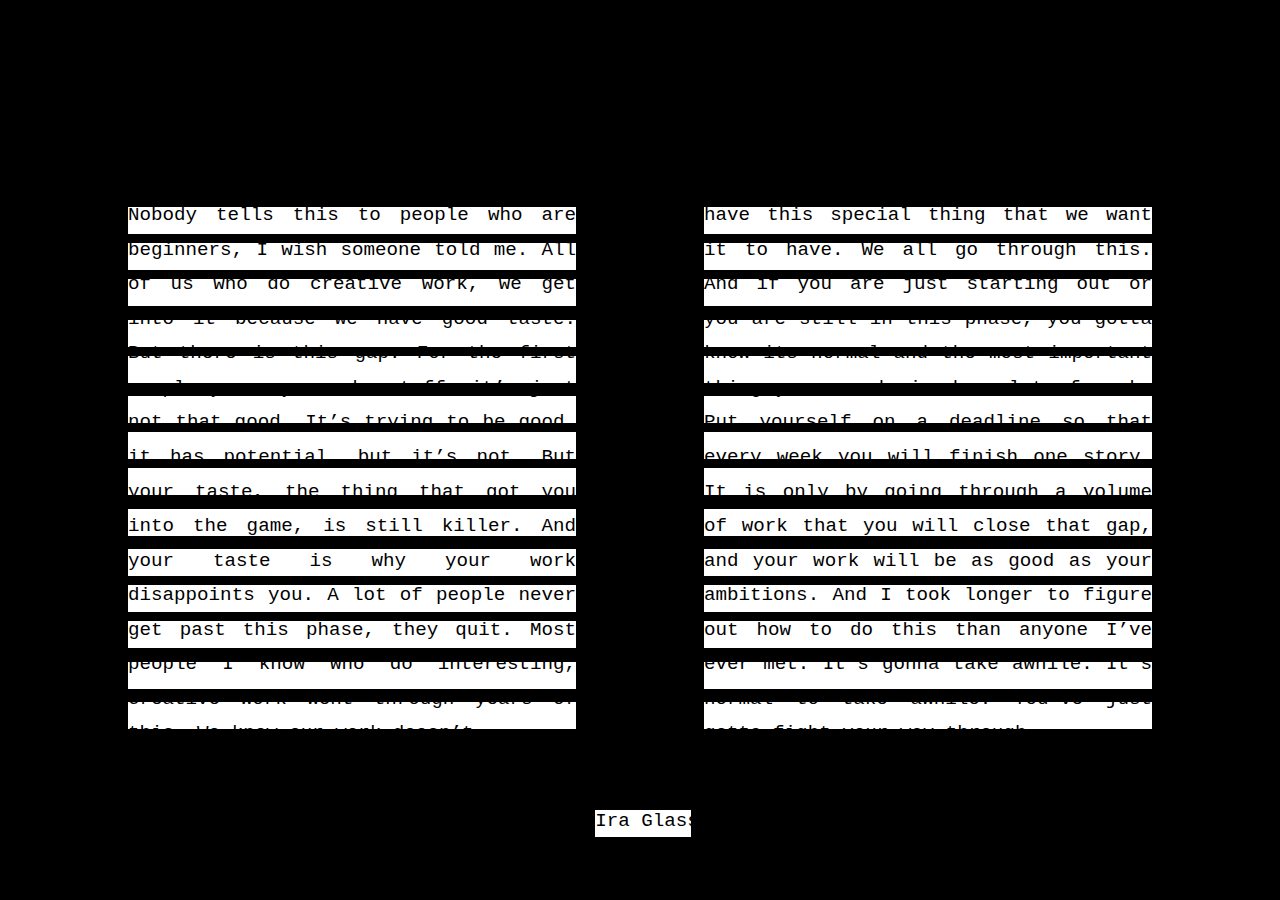
==== five.html @ 5f26cd15 "first" ====
<!DOCTYPE html>
	<html class="star">
		<head>
			<title>FIN</title>
			<link rel="stylesheet" type="text/css" href="style.css">
		</head>
		<body>
		<div class="black_text_1"> 
				Nobody tells this to people who are beginners, I wish someone told me. All of us who do creative work, we get into it because we have good taste. But there is this gap. For the first couple years you make stuff, it’s just not that good. It’s trying to be good, it has potential, but it’s not. But your taste, the thing that got you into the game, is still killer. And your taste is why your work disappoints you. A lot of people never get past this phase, they quit. Most people I know who do interesting, creative work went through years of this. We know our work doesn’t
			</div>

			<div class="black_text_1">
				have this special thing that we want it to have. We all go through this. And if you are just starting out or you are still in this phase, you gotta know its normal and the most important thing you can do is do a lot of work. Put yourself on a deadline so that every week you will finish one story. It is only by going through a volume of work that you will close that gap, and your work will be as good as your ambitions. And I took longer to figure out how to do this than anyone I’ve ever met. It’s gonna take awhile. It’s normal to take awhile. You’ve just gotta fight your way through.
			</div>

			<a href="index.html">
				<div class="ira">
					Ira Glass
				</div>
			</a>

			<div class="back_block_1"></div>
			<div class="back_block_2"></div>
			<div class="back_block_3"></div>
			<div class="back_block_4"></div>
			<div class="back_block_5"></div>
			<div class="back_block_6"></div>
			<div class="back_block_7"></div>
			<div class="back_block_8"></div>
			<div class="back_block_9"></div>
			<div class="back_block_10"></div>
			<div class="back_block_11"></div>
			<div class="back_block_12"></div>
			<div class="back_block_13"></div>
			<div class="back_block_14"></div>
			<div class="back_block_15"></div>
			<div class="back_block_16"></div>
			<div class="back_block_17"></div>
			<div class="back_block_18"></div>
			<div class="back_block_19"></div>
			<div class="back_block_20"></div>
			<div class="back_block_21"></div>
			<div class="back_block_22"></div>
			<div class="back_block_23"></div>
			<div class="back_block_24"></div>
			<div class="back_block_25"></div>
			<div class="back_block_26"></div>
			<div class="back_block_27"></div>
			<div class="back_block_28"></div>
			<div class="back_block_29"></div>
			







		</body>
	</html>
---- style.css ----
* {
	margin: 0;
	padding: 0;
}

body {
	background-color: black;
}

p {
	color: white;
}

.padding_index {
	padding-top: 7%;
}

.padding_div {
	padding-top: 5%;
}

/*-----CURSORS-----*/

.flashlight {
	cursor: url('images/flashlight.cur'), auto;
}

.question {
	cursor: help;
}

.scissors {
	cursor: url('images/scissors.cur'), auto;
}

.grab {
	cursor: -webkit-grab; 
	cursor:-moz-grab;
}

/*------------------------INDEX & AFTER PAGES------------------------*/

.rectangle {
	width: 300px;
	height: 150px;
	background-color: black;
	border-width: 2px;
	border-style: solid;
	border-color: white;
	position: absolute;
	top: 37%;
	left: 40%;
}

.rectangle:hover { 
	cursor: help;
	box-shadow: 0 4px 8px 0 white, 0 6px 20px 0 white;
}

/*------------------------ONE------------------------*/

/*-----SHAPES-----*/

.circle {
	width: 100px;
	height: 100px;
	background: black;
	-moz-border-radius: 50px;
	-webkit-border-radius: 50px;
	border-radius: 50px;
	position: absolute;
	top: 5%;
	left: 3%;
}

	.circle:hover {
		background-color: white;
		box-shadow: 0px 0px 30px 20px white;
	}

.circle:nth-child(2) {
		top: 10%; 
		left: 15%;
}

.circle:nth-child(3) {
	top: 30%;
	left: 45%;
}

.circle:nth-child(4) {
	top: 15%; 
	left: 65%;
}

.circle:nth-child(5) {
	top: 50%; 
	left: 90%;
}

.inner-text_ambitions {
	width: 100px;
    height: 100px;
    padding-top: 60%;
    font-family: courier;
    font-size: 8px;
}

.inner-text_ambitions:hover {
    color: red;
}

.circle:nth-child(6) {
	top: 85%; 
	left: 60%;
}

.inner-text_phase {
	width: 100px;
    height: 100px;
    padding-top: 10%;
    padding-left: 70%;
    font-family: courier;
    font-size: 8px;
}

.inner-text_phase:hover {
    color: red;
}

.circle:nth-child(7) {
	top: 65%; 
	left: 15%;
}

.circle:nth-child(8) {
	top: 85%; 
	left: 5%;
}

.medium_circle {
	width: 150px;
	height: 150px;
	background: black;
	border-radius: 75px;
	position: absolute;
	top: 25%;
	left: 5%;
}

.medium_circle:hover {
	background-color: white;
	box-shadow: 0px 0px 30px 20px white;
}

.inner-text_fight {
	width: 150px;
    height: 150px;
    padding-top: 70%;
    padding-left: 80%;
    font-family: courier;
    font-size: 8px;
}

.inner-text_fight:hover {
    color: red;
}

.medium_circle_2 {
	width: 200px;
	height: 200px;
	background: black;
	-moz-border-radius: 100px;
	-webkit-border-radius: 100px;
	border-radius: 100px;
	position: absolute;
	top: 3%;
	left: 35%;
}

.medium_circle_2:hover {
	background-color: white;
	box-shadow: 0px 0px 30px 20px white;
}

.inner-text_creative {
	width: 200px;
    height: 200px;
    padding-top: 10%;
    padding-left: 5%;
    font-family: courier;
    font-size: 8px;
}

.inner-text_creative:hover {
    color: red;
}

.medium_circle_3 {
	width: 220px;
	height: 220px;
	background: black;
	-moz-border-radius: 110px;
	-webkit-border-radius: 110px;
	border-radius: 110px;
	position: absolute;
	top: 35%;
	left: 55%;
}

.medium_circle_3:hover {
	background-color: white;
	box-shadow: 0px 0px 30px 20px white;
}

.medium_circle_4 {
	width: 274px;
	height: 274px;
	background: black;
	-moz-border-radius: 137px;
	-webkit-border-radius: 137px;
	border-radius: 137px;
	position: absolute;
	top: 62%;
	left: 72%;
}

.medium_circle_4:hover {
	background-color: white;
	box-shadow: 0px 0px 30px 20px white;
}

.large_circle {
	width: 300px;
	height: 300px;
	background: black;
	-moz-border-radius: 150px;
	-webkit-border-radius: 150px;
	border-radius: 150px;
	position: absolute;
	top: 30%;
	left: 20%;
}

.large_circle:hover {
	background-color: white;
	box-shadow: 0px 0px 30px 20px white;
}

.large_circle_2 {
	width: 250px;
	height: 250px;
	background: black;
	-moz-border-radius: 125px;
	-webkit-border-radius: 125px;
	border-radius: 125px;
	position: absolute;
	top: 60%;
	left: 40%;
}

.large_circle_2:hover {
	background-color: white;
	box-shadow: 0px 0px 30px 20px white;
}

.large_circle_3 {
	width: 350px;
	height: 350px;
	background: black;
	-moz-border-radius: 175px;
	-webkit-border-radius: 175px;
	border-radius: 175px;
	position: absolute;
	top: 5%;
	left: 75%;
}

.large_circle_3:hover {
	background-color: white;
	box-shadow: 0px 0px 30px 20px white;
}

.active-circle {
	background-color: white;
	box-shadow: 0px 0px 30px 20px white;
	color: red;
}

/*------------------------TWO------------------------*/

/*-----TEXT-----*/

.white_text {
	width: 35%;
	color: white;
	font-family: Courier;
	font-size: 125%;
	text-align: justify;
	line-height: 1.7;
	position: absolute;
	top: 22%;
	left: 10%;
}

.white_text:nth-child(2) {
	top: 22%; 
	left: 55%;
}

/*-----BLOCKS-----*/

.block {
	border-style: none;
	width: 23%;
	height: 3%;
	background: red;
	position: absolute;
	top: 22.5%;
	left: 22%;
}

.block_2 {
	border-style: none;
	width: 26.5%;
	height: 3%;
	background: red;
	position: absolute;
	top: 27%;
	left: 18.5%;
}

.block_3 {
	border-style: none;
	width: 21%;
	height: 3%;
	background: red;
	position: absolute;
	top: 31.5%;
	left: 10%;
}

.block_4 {
	border-style: none;
	width: 27%;
	height: 3%;
	background: red;
	position: absolute;
	top: 39.5%;
	left: 18%;
}

.block_5 {
	border-style: none;
	width: 35%;
	height: 3%;
	background: red;
	position: absolute;
	top: 44%;
	left: 10%;
}

.block_6 {
	border-style: none;
	width: 35%;
	height: 3%;
	background: red;
	position: absolute;
	top: 48.5%;
	left: 10%;
}

.block_7 {
	border-style: none;
	width: 15%;
	height: 3%;
	background: red;
	position: absolute;
	top: 61%;
	left: 30%;
}

.block_8 {
	border-style: none;
	width: 25%;
	height: 3%;
	background: red;
	position: absolute;
	top: 65%;
	left: 20%;
}

.block_9 {
	border-style: none;
	width: 35%;
	height: 3%;
	background: red;
	position: absolute;
	top: 69%;
	left: 10%;
}

.block_10 {
	border-style: none;
	width: 35%;
	height: 3%;
	background: red;
	position: absolute;
	top: 73.5%;
	left: 10%;
}

.block_11 {
	border-style: none;
	width: 35%;
	height: 3%;
	background: red;
	position: absolute;
	top: 77.5%;
	left: 10%;
}

.block_12 {
	border-style: none;
	width: 35%;
	height: 3%;
	background: red;
	position: absolute;
	top: 81.5%;
	left: 10%;
}

.block_13 {
	border-style: none;
	width: 35%;
	height: 3%;
	background: red;
	position: absolute;
	top: 22.5%;
	left: 55%;
}

.block_14 {
	border-style: none;
	width: 30%;
	height: 3%;
	background: red;
	position: absolute;
	top: 35.5%;
	left: 60%;
}

.block_15 {
	border-style: none;
	width: 35%;
	height: 3%;
	background: red;
	position: absolute;
	top: 22.5%;
	left: 55%;
}

.block_16 {
	border-style: none;
	width: 35%;
	height: 3%;
	background: red;
	position: absolute;
	top: 39.5%;
	left: 55%;
}

.block_17 {
	border-style: none;
	width: 6%;
	height: 3%;
	background: red;
	position: absolute;
	top: 44%;
	left: 55%;
}

.block_18 {
	border-style: none;
	width: 35%;
	height: 3%;
	background: red;
	position: absolute;
	top: 52%;
	left: 55%;
}

.block_19 {
	border-style: none;
	width: 35%;
	height: 3%;
	background: red;
	position: absolute;
	top: 56.5%;
	left: 55%;
}

.block_20 {
	border-style: none;
	width: 10%;
	height: 3%;
	background: red;
	position: absolute;
	top: 69%;
	left: 80%;
}

.block_21 {
	border-style: none;
	width: 35%;
	height: 3%;
	background: red;
	position: absolute;
	top: 73.5%;
	left: 55%;
}

.block_22 {
	border-style: none;
	width: 35%;
	height: 3%;
	background: red;
	position: absolute;
	top: 78%;
	left: 55%;
}

.block_23 {
	border-style: none;
	width: 35%;
	height: 3%;
	background: red;
	position: absolute;
	top: 82%;
	left: 55%;
}


/*-----ACTIVE REDACTS-----*/

.select_redact {
	border-style: none;
	width: 8.5%;
	height: 3%;
	background: red;
	position: absolute;
	top: 27%;
	left: 10%;
}

.select_redact:hover {
	border-style: dotted;
	border-color: white;
	border-width: 2px;
}

.select_redact_2 {
	border-style: none;
	width: 4%;
	height: 3%;
	background: red;
	position: absolute;
	top: 39.5%;
	left: 14%;
}

.select_redact_2:hover {
	border-style: dotted;
	border-color: white;
	border-width: 2px;
}

.select_redact_3 {
	border-style: none;
	width: 10%;
	height: 3%;
	background: red;
	position: absolute;
	top: 65%;
	left: 10%;
}

.select_redact_3:hover {
	border-style: dotted;
	border-color: white;
	border-width: 2px;
}

.select_redact_4 {
	border-style: none;
	width: 5%;
	height: 3%;
	background: red;
	position: absolute;
	top: 44%;
	left: 61%;
}

.select_redact_4:hover {
	border-style: dotted;
	border-color: white;
	border-width: 2px;
}
.active-redact {
	background: transparent !important;
	border-style: dotted;
	border-color: white;
	border-width: 2px;
}


/*------------------------THREE------------------------*/


.white-border {
	border-style: solid;
	border-color: white;
}

.white-border:hover {
	box-shadow: 0px 0px 15px 10px white;

}

.image-center {
	position: absolute;
	top: 30%;
	left: 30%;
}

.white-move {
	width: 100%;
	height: 100px;
	background-color: white;
	position: absolute;
}

.white-move:active {
	cursor: -webkit-grabbing; 
	cursor:-moz-grabbing;
}

.white-move-2 {
	width: 100%;
	height: 100px;
	background-color: white;
	position: absolute;
	top: 13%;
}

.white-move-2:active {
	cursor: -webkit-grabbing; 
	cursor:-moz-grabbing;
}

.white-move-3 {
	width: 100%;
	height: 100px;
	background-color: white;
	position: absolute;
	top: 26%;
}

.white-move-3:active {
	cursor: -webkit-grabbing; 
	cursor:-moz-grabbing;
}

.white-move-4 {
	width: 100%;
	height: 100px;
	background-color: white;
	position: absolute;
	top: 39%;
}

.white-move-4:active {
	cursor: -webkit-grabbing; 
	cursor:-moz-grabbing;
}

.white-move-5 {
	width: 100%;
	height: 100px;
	background-color: white;
	position: absolute;
	top: 52%;
}

.white-move-5:active {
	cursor: -webkit-grabbing; 
	cursor:-moz-grabbing;
}

.white-move-6 {
	width: 100%;
	height: 100px;
	background-color: white;
	position: absolute;
	top: 65%;

}

.white-move-6:active {
	cursor: -webkit-grabbing; 
	cursor:-moz-grabbing;
}

.white-move-7 {
	width: 100%;
	height: 100px;
	background-color: white;
	position: absolute;
	top: 78%;

}

.white-move-7:active {
	cursor: -webkit-grabbing; 
	cursor:-moz-grabbing;
}

.white-move-8 {
	width: 100%;
	height: 100px;
	background-color: white;
	position: absolute;
	top: 91%;

}

.white-move-8:active {
	cursor: -webkit-grabbing; 
	cursor:-moz-grabbing;
}

.black-move {
	width: 100px;
	height: 100%;
	background-color: black;
	position: absolute;
}

.black-move:active {
	cursor: -webkit-grabbing; 
	cursor:-moz-grabbing;
}

.black-move-2 {
	width: 100px;
	height: 100%;
	background-color: black;
	position: absolute;
	left: 10%;
}

.black-move-2:active {
	cursor: -webkit-grabbing; 
	cursor:-moz-grabbing;
}

.black-move-3 {
	width: 100px;
	height: 100%;
	background-color: black;
	position: absolute;
	left: 20%;
}

.black-move-3:active {
	cursor: -webkit-grabbing; 
	cursor:-moz-grabbing;
}

.black-move-4 {
	width: 100px;
	height: 100%;
	background-color: black;
	position: absolute;
	left: 30%;
}

.black-move-4:active {
	cursor: -webkit-grabbing; 
	cursor:-moz-grabbing;
}

.black-move-5 {
	width: 100px;
	height: 100%;
	background-color: black;
	position: absolute;
	left: 40%;
}

.black-move-5:active {
	cursor: -webkit-grabbing; 
	cursor:-moz-grabbing;
}

.black-move-6 {
	width: 100px;
	height: 100%;
	background-color: black;
	position: absolute;
	left: 50%;
}

.black-move-6:active {
	cursor: -webkit-grabbing; 
	cursor:-moz-grabbing;
}

.black-move-7 {
	width: 100px;
	height: 100%;
	background-color: black;
	position: absolute;
	left: 60%;
}

.black-move-7:active {
	cursor: -webkit-grabbing; 
	cursor:-moz-grabbing;
}

.black-move-8 {
	width: 100px;
	height: 100%;
	background-color: black;
	position: absolute;
	left: 70%;
}

.black-move-8:active {
	cursor: -webkit-grabbing; 
	cursor:-moz-grabbing;
}

.black-move-9 {
	width: 100px;
	height: 100%;
	background-color: black;
	position: absolute;
	left: 80%;
}

.black-move-9:active {
	cursor: -webkit-grabbing; 
	cursor:-moz-grabbing;
}

.black-move-10 {
	width: 100px;
	height: 100%;
	background-color: black;
	position: absolute;
	left: 90%;
}

.black-move-10:active {
	cursor: -webkit-grabbing; 
	cursor:-moz-grabbing;
}

/*------------------------FOUR------------------------*/

input {
	position: absolute;
	left: 43%;
	background-color: white;
	font-size: 15px;
	text-align: center;
	font-family: courier;
	color: black;
	width: 15%;
	height: 5%;
	outline: none;
}

input[type=text]:focus {
	border-color: red;
	border-style: dashed;
}

.submit-button {
	position: absolute;
	left: 47%;
	top: 85%;
	width:100px;
	height: 25px;
	text-align: center;
	font-family: courier;
	font-size: 20px;
	background-color: red;
	color: white;
	cursor: pointer;
}

.submit-button:hover {
	background-color: white;
	color:red;
	cursor: pointer;
}

.incorrect {
	position: absolute;
	left: 45%;
	top: 50%;
	width:150px;
	height: 25px;
	text-align: center;
	font-family: courier;
	font-size: 20px;
	background-color: red;
	color: white;
	cursor: pointer;
}

.incorrect:hover {
	background-color: white;
	color:red;
	cursor: pointer;
}

.frown {
	cursor: url('images/frown.cur'), auto;
}

/*------------------------FIVE------------------------*/

.black_text_1 {
	width: 35%;
	color: black;
	font-family: Courier;
	font-size: 120%;
	text-align: justify;
	line-height: 1.8;
	position: absolute;
	top: 22%;
	left: 10%;
	z-index: 2;
}

.black_text_1:nth-child(2) {
	top: 22%; 
	left: 55%;
}

.ira {
	color: black;
	font-family: courier;
	font-size: 120%;
	position: absolute;
	top: 90%;
	left: 46.5%;
	z-index: 2;
}

.ira:hover {
	box-shadow: 0px 0px 10px 10px white;
}


.back_block_1 {
	border-style: none;
	width: 35%;
	height: 3%;
	background: white;
	position: absolute;
	top: 23%;
	left: 10%;
	z-index: 1;
}

.back_block_2 {
	border-style: none;
	width: 35%;
	height: 3%;
	background: white;
	position: absolute;
	top: 27%;
	left: 10%;
	z-index: 1;
}

.back_block_3 {
	border-style: none;
	width: 35%;
	height: 3%;
	background: white;
	position: absolute;
	top: 31%;
	left: 10%;
	z-index: 1;
}

.back_block_4 {
	border-style: none;
	width: 35%;
	height: 3%;
	background: white;
	position: absolute;
	top: 35.5%;
	left: 10%;
	z-index: 1;
}

.back_block_5 {
	border-style: none;
	width: 35%;
	height: 3%;
	background: white;
	position: absolute;
	top: 39.5%;
	left: 10%;
	z-index: 1;
}

.back_block_6 {
	border-style: none;
	width: 35%;
	height: 3%;
	background: white;
	position: absolute;
	top: 44%;
	left: 10%;
	z-index: 1;
}

.back_block_7 {
	border-style: none;
	width: 35%;
	height: 3%;
	background: white;
	position: absolute;
	top: 48%;
	left: 10%;
	z-index: 1;
}

.back_block_8 {
	border-style: none;
	width: 35%;
	height: 3%;
	background: white;
	position: absolute;
	top: 52%;
	left: 10%;
	z-index: 1;
}

.back_block_9 {
	border-style: none;
	width: 35%;
	height: 3%;
	background: white;
	position: absolute;
	top: 56.5%;
	left: 10%;
	z-index: 1;
}

.back_block_10 {
	border-style: none;
	width: 35%;
	height: 3%;
	background: white;
	position: absolute;
	top: 61%;
	left: 10%;
	z-index: 1;
}

.back_block_11 {
	border-style: none;
	width: 35%;
	height: 3%;
	background: white;
	position: absolute;
	top: 65%;
	left: 10%;
	z-index: 1;
}

.back_block_12 {
	border-style: none;
	width: 35%;
	height: 3%;
	background: white;
	position: absolute;
	top: 69%;
	left: 10%;
	z-index: 1;
}

.back_block_13 {
	border-style: none;
	width: 35%;
	height: 3%;
	background: white;
	position: absolute;
	top: 73.5%;
	left: 10%;
	z-index: 1;
}

.back_block_14 {
	border-style: none;
	width: 35%;
	height: 3%;
	background: white;
	position: absolute;
	top: 78%;
	left: 10%;
	z-index: 1;
}

.back_block_15 {
	border-style: none;
	width: 35%;
	height: 3%;
	background: white;
	position: absolute;
	top: 23%;
	left: 55%;
	z-index: 1;
}

.back_block_16 {
	border-style: none;
	width: 35%;
	height: 3%;
	background: white;
	position: absolute;
	top: 27%;
	left: 55%;
	z-index: 1;
}

.back_block_17 {
	border-style: none;
	width: 35%;
	height: 3%;
	background: white;
	position: absolute;
	top: 31%;
	left: 55%;
	z-index: 1;
}

.back_block_18 {
	border-style: none;
	width: 35%;
	height: 3%;
	background: white;
	position: absolute;
	top: 35.5%;
	left: 55%;
	z-index: 1;
}

.back_block_19 {
	border-style: none;
	width: 35%;
	height: 3%;
	background: white;
	position: absolute;
	top: 39.5%;
	left: 55%;
	z-index: 1;
}

.back_block_20 {
	border-style: none;
	width: 35%;
	height: 3%;
	background: white;
	position: absolute;
	top: 44%;
	left: 55%;
	z-index: 1;
}

.back_block_21 {
	border-style: none;
	width: 35%;
	height: 3%;
	background: white;
	position: absolute;
	top: 48%;
	left: 55%;
	z-index: 1;
}

.back_block_22 {
	border-style: none;
	width: 35%;
	height: 3%;
	background: white;
	position: absolute;
	top: 52%;
	left: 55%;
	z-index: 1;
}

.back_block_23 {
	border-style: none;
	width: 35%;
	height: 3%;
	background: white;
	position: absolute;
	top: 56.5%;
	left: 55%;
	z-index: 1;
}

.back_block_24 {
	border-style: none;
	width: 35%;
	height: 3%;
	background: white;
	position: absolute;
	top: 61%;
	left: 55%;
	z-index: 1;
}

.back_block_25 {
	border-style: none;
	width: 35%;
	height: 3%;
	background: white;
	position: absolute;
	top: 65%;
	left: 55%;
	z-index: 1;
}

.back_block_26 {
	border-style: none;
	width: 35%;
	height: 3%;
	background: white;
	position: absolute;
	top: 69%;
	left: 55%;
	z-index: 1;
}

.back_block_27 {
	border-style: none;
	width: 35%;
	height: 3%;
	background: white;
	position: absolute;
	top: 73.5%;
	left: 55%;
	z-index: 1;
}

.back_block_28 {
	border-style: none;
	width: 35%;
	height: 3%;
	background: white;
	position: absolute;
	top: 78%;
	left: 55%;
	z-index: 1;
}

.back_block_29 {
	border-style: none;
	width: 7.5%;
	height: 3%;
	background: white;
	position: absolute;
	top: 90%;
	left: 46.5%;
	z-index: 1;
}

.star {
	cursor: url('images/star.cur'), auto;
}
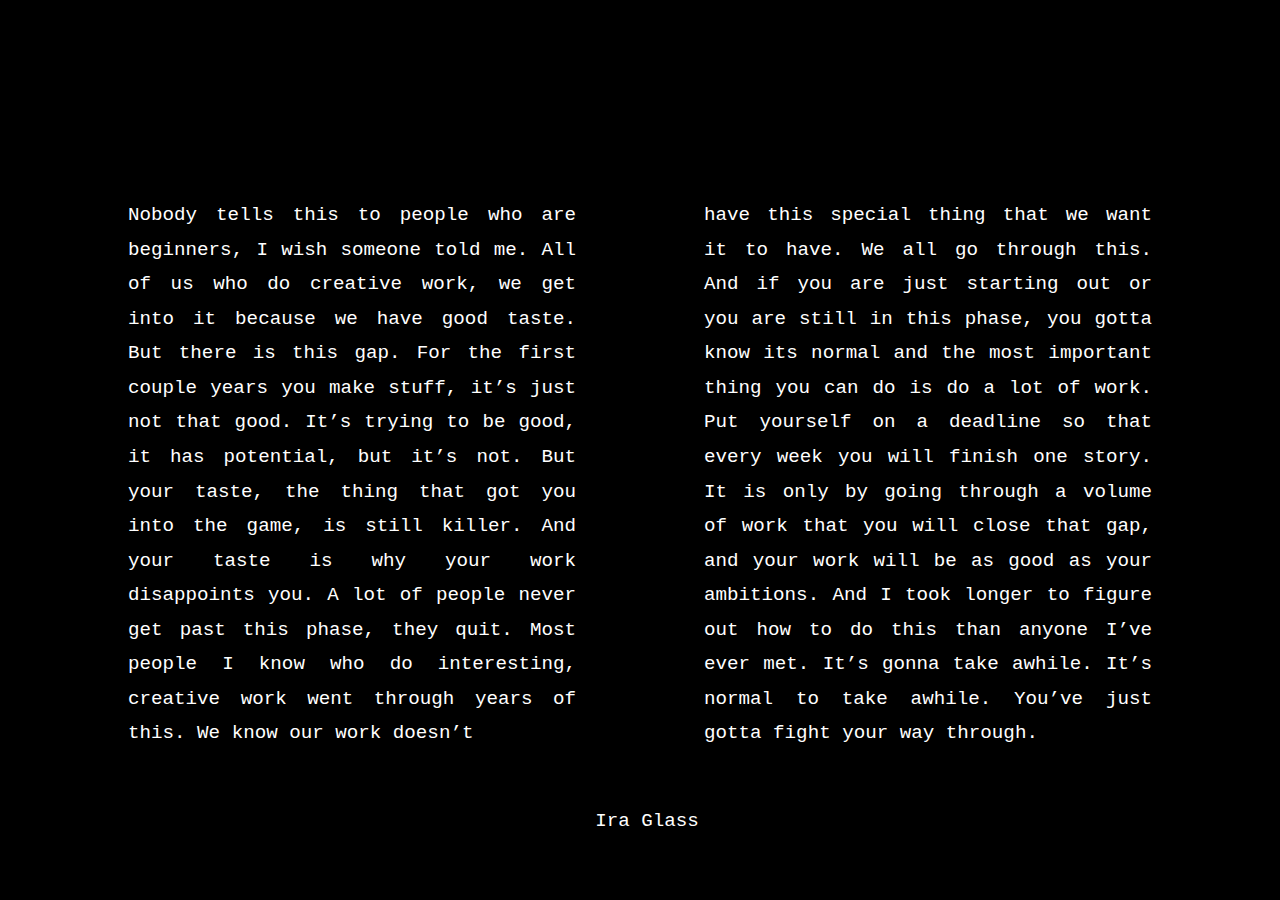
==== commit 11b6b349: "final final" ====
--- a/five.html
+++ b/five.html
@@ -5,11 +5,11 @@
 			<link rel="stylesheet" type="text/css" href="style.css">
 		</head>
 		<body>
-		<div class="black_text_1"> 
+		<div class="last_text_1"> 
 				Nobody tells this to people who are beginners, I wish someone told me. All of us who do creative work, we get into it because we have good taste. But there is this gap. For the first couple years you make stuff, it’s just not that good. It’s trying to be good, it has potential, but it’s not. But your taste, the thing that got you into the game, is still killer. And your taste is why your work disappoints you. A lot of people never get past this phase, they quit. Most people I know who do interesting, creative work went through years of this. We know our work doesn’t
 			</div>
 
-			<div class="black_text_1">
+			<div class="last_text_1">
 				have this special thing that we want it to have. We all go through this. And if you are just starting out or you are still in this phase, you gotta know its normal and the most important thing you can do is do a lot of work. Put yourself on a deadline so that every week you will finish one story. It is only by going through a volume of work that you will close that gap, and your work will be as good as your ambitions. And I took longer to figure out how to do this than anyone I’ve ever met. It’s gonna take awhile. It’s normal to take awhile. You’ve just gotta fight your way through.
 			</div>
 
@@ -19,42 +19,5 @@
 				</div>
 			</a>
 
-			<div class="back_block_1"></div>
-			<div class="back_block_2"></div>
-			<div class="back_block_3"></div>
-			<div class="back_block_4"></div>
-			<div class="back_block_5"></div>
-			<div class="back_block_6"></div>
-			<div class="back_block_7"></div>
-			<div class="back_block_8"></div>
-			<div class="back_block_9"></div>
-			<div class="back_block_10"></div>
-			<div class="back_block_11"></div>
-			<div class="back_block_12"></div>
-			<div class="back_block_13"></div>
-			<div class="back_block_14"></div>
-			<div class="back_block_15"></div>
-			<div class="back_block_16"></div>
-			<div class="back_block_17"></div>
-			<div class="back_block_18"></div>
-			<div class="back_block_19"></div>
-			<div class="back_block_20"></div>
-			<div class="back_block_21"></div>
-			<div class="back_block_22"></div>
-			<div class="back_block_23"></div>
-			<div class="back_block_24"></div>
-			<div class="back_block_25"></div>
-			<div class="back_block_26"></div>
-			<div class="back_block_27"></div>
-			<div class="back_block_28"></div>
-			<div class="back_block_29"></div>
-			
-
-
-
-
-
-
-
 		</body>
 	</html>--- a/style.css
+++ b/style.css
@@ -101,9 +101,9 @@
 .inner-text_ambitions {
 	width: 100px;
     height: 100px;
-    padding-top: 60%;
+    padding-top: 50%;
     font-family: courier;
-    font-size: 8px;
+    font-size: 10px;
 }
 
 .inner-text_ambitions:hover {
@@ -119,9 +119,9 @@
 	width: 100px;
     height: 100px;
     padding-top: 10%;
-    padding-left: 70%;
+    padding-left: 40%;
     font-family: courier;
-    font-size: 8px;
+    font-size: 10px;
 }
 
 .inner-text_phase:hover {
@@ -157,9 +157,9 @@
 	width: 150px;
     height: 150px;
     padding-top: 70%;
-    padding-left: 80%;
+    padding-left: 30%;
     font-family: courier;
-    font-size: 8px;
+    font-size: 10px;
 }
 
 .inner-text_fight:hover {
@@ -186,10 +186,10 @@
 .inner-text_creative {
 	width: 200px;
     height: 200px;
-    padding-top: 10%;
-    padding-left: 5%;
+    padding-top: 20%;
+    padding-left: 20%;
     font-family: courier;
-    font-size: 8px;
+    font-size: 10px;
 }
 
 .inner-text_creative:hover {
@@ -298,259 +298,255 @@
 	font-size: 125%;
 	text-align: justify;
 	line-height: 1.7;
-	position: absolute;
-	top: 22%;
+	position: relative;
 	left: 10%;
-}
-
-.white_text:nth-child(2) {
-	top: 22%; 
-	left: 55%;
+	display: inline-block;
+	padding-top: 10%;
+
+}
+
+.white_text:nth-child(2) { 
+	left: 18%;
+	display: inline-block;
+}
+
+.stay {
+	position: relative;
 }
 
 /*-----BLOCKS-----*/
 
 .block {
 	border-style: none;
+	width: 67%;
+	height: 4%;
+	background: red;
+	position: absolute;
+	top: 22.5%;
+	left: 33%;
+}
+
+.block_2 {
+	border-style: none;
+	width: 77%;
+	height: 4%;
+	background: red;
+	position: absolute;
+	top: 28%;
+	left: 23%;
+}
+
+.block_3 {
+	border-style: none;
+	width: 60%;
+	height: 4%;
+	background: red;
+	position: absolute;
+	top: 33%;
+	left: 0%;
+}
+
+.block_4 {
+	border-style: none;
+	width: 78%;
+	height: 4%;
+	background: red;
+	position: absolute;
+	top: 43%;
+	left: 22%;
+}
+
+.block_5 {
+	border-style: none;
+	width: 100%;
+	height: 4%;
+	background: red;
+	position: absolute;
+	top: 48.5%;
+	left: 0%;
+}
+
+.block_6 {
+	border-style: none;
+	width: 100%;
+	height: 4%;
+	background: red;
+	position: absolute;
+	top: 54%;
+	left: 0%;
+}
+
+.block_7 {
+	border-style: none;
+	width: 70%;
+	height: 4%;
+	background: red;
+	position: absolute;
+	top: 69%;
+	left: 30%;
+}
+
+.block_8 {
+	border-style: none;
+	width: 73%;
+	height: 4%;
+	background: red;
+	position: absolute;
+	top: 74.5%;
+	left: 27%;
+}
+
+.block_9 {
+	border-style: none;
+	width: 100%;
+	height: 4%;
+	background: red;
+	position: absolute;
+	top: 80%;
+	left: 0%;
+}
+
+.block_10 {
+	border-style: none;
+	width: 100%;
+	height: 4%;
+	background: red;
+	position: absolute;
+	top: 85.5%;
+	left: 0%;
+}
+
+.block_11 {
+	border-style: none;
+	width: 100%;
+	height: 4%;
+	background: red;
+	position: absolute;
+	top: 91%;
+	left: 0%;
+}
+
+.block_12 {
+	border-style: none;
+	width: 100%;
+	height: 4%;
+	background: red;
+	position: absolute;
+	top: 96%;
+	left: 0%;
+}
+
+.block_13 {
+	border-style: none;
+	width: 100%;
+	height: 4%;
+	background: red;
+	position: absolute;
+	top: 22.5%;
+	left: 0%;
+}
+
+.block_14 {
+	border-style: none;
+	width: 84%;
+	height: 4%;
+	background: red;
+	position: absolute;
+	top: 38%;
+	left: 16%;
+}
+
+.block_15 {
+	border-style: none;
+	width: 100%;
+	height: 4%;
+	background: red;
+	position: absolute;
+	top: 43%;
+	left: 0%;
+}
+
+.block_16 {
+	border-style: none;
+	width: 17%;
+	height: 4%;
+	background: red;
+	position: absolute;
+	top: 49%;
+	left: 0%;
+}
+
+.block_17 {
+	border-style: none;
+	width: 100%;
+	height: 4%;
+	background: red;
+	position: absolute;
+	top: 54%;
+	left: 0%;
+}
+
+.block_18 {
+	border-style: none;
+	width: 100%;
+	height: 4%;
+	background: red;
+	position: absolute;
+	top: 59%;
+	left: 0%;
+}
+
+.block_19 {
+	border-style: none;
+	width: 42%;
+	height: 4%;
+	background: red;
+	position: absolute;
+	top: 80%;
+	left: 58%;
+}
+
+.block_20 {
+	border-style: none;
+	width: 100%;
+	height: 4%;
+	background: red;
+	position: absolute;
+	top: 85%;
+	left: 0%;
+}
+
+.block_21 {
+	border-style: none;
+	width: 100%;
+	height: 4%;
+	background: red;
+	position: absolute;
+	top: 90.5%;
+	left: 0%;
+}
+
+.block_22 {
+	border-style: none;
+	width: 100%;
+	height: 4%;
+	background: red;
+	position: absolute;
+	top: 96%;
+	left: 0%;
+}
+
+
+/*-----ACTIVE REDACTS-----*/
+
+.select_redact {
+	border-style: none;
 	width: 23%;
-	height: 3%;
-	background: red;
-	position: absolute;
-	top: 22.5%;
-	left: 22%;
-}
-
-.block_2 {
-	border-style: none;
-	width: 26.5%;
-	height: 3%;
-	background: red;
-	position: absolute;
-	top: 27%;
-	left: 18.5%;
-}
-
-.block_3 {
-	border-style: none;
-	width: 21%;
-	height: 3%;
-	background: red;
-	position: absolute;
-	top: 31.5%;
-	left: 10%;
-}
-
-.block_4 {
-	border-style: none;
-	width: 27%;
-	height: 3%;
-	background: red;
-	position: absolute;
-	top: 39.5%;
-	left: 18%;
-}
-
-.block_5 {
-	border-style: none;
-	width: 35%;
-	height: 3%;
-	background: red;
-	position: absolute;
-	top: 44%;
-	left: 10%;
-}
-
-.block_6 {
-	border-style: none;
-	width: 35%;
-	height: 3%;
-	background: red;
-	position: absolute;
-	top: 48.5%;
-	left: 10%;
-}
-
-.block_7 {
-	border-style: none;
-	width: 15%;
-	height: 3%;
-	background: red;
-	position: absolute;
-	top: 61%;
-	left: 30%;
-}
-
-.block_8 {
-	border-style: none;
-	width: 25%;
-	height: 3%;
-	background: red;
-	position: absolute;
-	top: 65%;
-	left: 20%;
-}
-
-.block_9 {
-	border-style: none;
-	width: 35%;
-	height: 3%;
-	background: red;
-	position: absolute;
-	top: 69%;
-	left: 10%;
-}
-
-.block_10 {
-	border-style: none;
-	width: 35%;
-	height: 3%;
-	background: red;
-	position: absolute;
-	top: 73.5%;
-	left: 10%;
-}
-
-.block_11 {
-	border-style: none;
-	width: 35%;
-	height: 3%;
-	background: red;
-	position: absolute;
-	top: 77.5%;
-	left: 10%;
-}
-
-.block_12 {
-	border-style: none;
-	width: 35%;
-	height: 3%;
-	background: red;
-	position: absolute;
-	top: 81.5%;
-	left: 10%;
-}
-
-.block_13 {
-	border-style: none;
-	width: 35%;
-	height: 3%;
-	background: red;
-	position: absolute;
-	top: 22.5%;
-	left: 55%;
-}
-
-.block_14 {
-	border-style: none;
-	width: 30%;
-	height: 3%;
-	background: red;
-	position: absolute;
-	top: 35.5%;
-	left: 60%;
-}
-
-.block_15 {
-	border-style: none;
-	width: 35%;
-	height: 3%;
-	background: red;
-	position: absolute;
-	top: 22.5%;
-	left: 55%;
-}
-
-.block_16 {
-	border-style: none;
-	width: 35%;
-	height: 3%;
-	background: red;
-	position: absolute;
-	top: 39.5%;
-	left: 55%;
-}
-
-.block_17 {
-	border-style: none;
-	width: 6%;
-	height: 3%;
-	background: red;
-	position: absolute;
-	top: 44%;
-	left: 55%;
-}
-
-.block_18 {
-	border-style: none;
-	width: 35%;
-	height: 3%;
-	background: red;
-	position: absolute;
-	top: 52%;
-	left: 55%;
-}
-
-.block_19 {
-	border-style: none;
-	width: 35%;
-	height: 3%;
-	background: red;
-	position: absolute;
-	top: 56.5%;
-	left: 55%;
-}
-
-.block_20 {
-	border-style: none;
-	width: 10%;
-	height: 3%;
-	background: red;
-	position: absolute;
-	top: 69%;
-	left: 80%;
-}
-
-.block_21 {
-	border-style: none;
-	width: 35%;
-	height: 3%;
-	background: red;
-	position: absolute;
-	top: 73.5%;
-	left: 55%;
-}
-
-.block_22 {
-	border-style: none;
-	width: 35%;
-	height: 3%;
-	background: red;
-	position: absolute;
-	top: 78%;
-	left: 55%;
-}
-
-.block_23 {
-	border-style: none;
-	width: 35%;
-	height: 3%;
-	background: red;
-	position: absolute;
-	top: 82%;
-	left: 55%;
-}
-
-
-/*-----ACTIVE REDACTS-----*/
-
-.select_redact {
-	border-style: none;
-	width: 8.5%;
-	height: 3%;
-	background: red;
-	position: absolute;
-	top: 27%;
-	left: 10%;
+	height: 4%;
+	background: red;
+	position: absolute;
+	top: 28%;
+	left: 0%;
 }
 
 .select_redact:hover {
@@ -561,12 +557,13 @@
 
 .select_redact_2 {
 	border-style: none;
-	width: 4%;
-	height: 3%;
-	background: red;
-	position: absolute;
-	top: 39.5%;
-	left: 14%;
+	width: 10%;
+	height: 4%;
+	background: red;
+	position: absolute;
+	top: 43%;
+	left: 12%;
+	z-index: 2;
 }
 
 .select_redact_2:hover {
@@ -577,12 +574,13 @@
 
 .select_redact_3 {
 	border-style: none;
-	width: 10%;
-	height: 3%;
-	background: red;
-	position: absolute;
-	top: 65%;
-	left: 10%;
+	width: 27%;
+	height: 4%;
+	background: red;
+	position: absolute;
+	top: 74.5%;
+	left: 0%;
+	z-index: 2;
 }
 
 .select_redact_3:hover {
@@ -593,12 +591,13 @@
 
 .select_redact_4 {
 	border-style: none;
-	width: 5%;
-	height: 3%;
-	background: red;
-	position: absolute;
-	top: 44%;
-	left: 61%;
+	width: 14%;
+	height: 4%;
+	background: red;
+	position: absolute;
+	top: 49%;
+	left: 17%;
+	z-index: 2;
 }
 
 .select_redact_4:hover {
@@ -934,9 +933,9 @@
 
 /*------------------------FIVE------------------------*/
 
-.black_text_1 {
+.last_text_1 {
 	width: 35%;
-	color: black;
+	color: white;
 	font-family: Courier;
 	font-size: 120%;
 	text-align: justify;
@@ -947,13 +946,13 @@
 	z-index: 2;
 }
 
-.black_text_1:nth-child(2) {
+.last_text_1:nth-child(2) {
 	top: 22%; 
 	left: 55%;
 }
 
 .ira {
-	color: black;
+	color: white;
 	font-family: courier;
 	font-size: 120%;
 	position: absolute;
@@ -966,326 +965,6 @@
 	box-shadow: 0px 0px 10px 10px white;
 }
 
-
-.back_block_1 {
-	border-style: none;
-	width: 35%;
-	height: 3%;
-	background: white;
-	position: absolute;
-	top: 23%;
-	left: 10%;
-	z-index: 1;
-}
-
-.back_block_2 {
-	border-style: none;
-	width: 35%;
-	height: 3%;
-	background: white;
-	position: absolute;
-	top: 27%;
-	left: 10%;
-	z-index: 1;
-}
-
-.back_block_3 {
-	border-style: none;
-	width: 35%;
-	height: 3%;
-	background: white;
-	position: absolute;
-	top: 31%;
-	left: 10%;
-	z-index: 1;
-}
-
-.back_block_4 {
-	border-style: none;
-	width: 35%;
-	height: 3%;
-	background: white;
-	position: absolute;
-	top: 35.5%;
-	left: 10%;
-	z-index: 1;
-}
-
-.back_block_5 {
-	border-style: none;
-	width: 35%;
-	height: 3%;
-	background: white;
-	position: absolute;
-	top: 39.5%;
-	left: 10%;
-	z-index: 1;
-}
-
-.back_block_6 {
-	border-style: none;
-	width: 35%;
-	height: 3%;
-	background: white;
-	position: absolute;
-	top: 44%;
-	left: 10%;
-	z-index: 1;
-}
-
-.back_block_7 {
-	border-style: none;
-	width: 35%;
-	height: 3%;
-	background: white;
-	position: absolute;
-	top: 48%;
-	left: 10%;
-	z-index: 1;
-}
-
-.back_block_8 {
-	border-style: none;
-	width: 35%;
-	height: 3%;
-	background: white;
-	position: absolute;
-	top: 52%;
-	left: 10%;
-	z-index: 1;
-}
-
-.back_block_9 {
-	border-style: none;
-	width: 35%;
-	height: 3%;
-	background: white;
-	position: absolute;
-	top: 56.5%;
-	left: 10%;
-	z-index: 1;
-}
-
-.back_block_10 {
-	border-style: none;
-	width: 35%;
-	height: 3%;
-	background: white;
-	position: absolute;
-	top: 61%;
-	left: 10%;
-	z-index: 1;
-}
-
-.back_block_11 {
-	border-style: none;
-	width: 35%;
-	height: 3%;
-	background: white;
-	position: absolute;
-	top: 65%;
-	left: 10%;
-	z-index: 1;
-}
-
-.back_block_12 {
-	border-style: none;
-	width: 35%;
-	height: 3%;
-	background: white;
-	position: absolute;
-	top: 69%;
-	left: 10%;
-	z-index: 1;
-}
-
-.back_block_13 {
-	border-style: none;
-	width: 35%;
-	height: 3%;
-	background: white;
-	position: absolute;
-	top: 73.5%;
-	left: 10%;
-	z-index: 1;
-}
-
-.back_block_14 {
-	border-style: none;
-	width: 35%;
-	height: 3%;
-	background: white;
-	position: absolute;
-	top: 78%;
-	left: 10%;
-	z-index: 1;
-}
-
-.back_block_15 {
-	border-style: none;
-	width: 35%;
-	height: 3%;
-	background: white;
-	position: absolute;
-	top: 23%;
-	left: 55%;
-	z-index: 1;
-}
-
-.back_block_16 {
-	border-style: none;
-	width: 35%;
-	height: 3%;
-	background: white;
-	position: absolute;
-	top: 27%;
-	left: 55%;
-	z-index: 1;
-}
-
-.back_block_17 {
-	border-style: none;
-	width: 35%;
-	height: 3%;
-	background: white;
-	position: absolute;
-	top: 31%;
-	left: 55%;
-	z-index: 1;
-}
-
-.back_block_18 {
-	border-style: none;
-	width: 35%;
-	height: 3%;
-	background: white;
-	position: absolute;
-	top: 35.5%;
-	left: 55%;
-	z-index: 1;
-}
-
-.back_block_19 {
-	border-style: none;
-	width: 35%;
-	height: 3%;
-	background: white;
-	position: absolute;
-	top: 39.5%;
-	left: 55%;
-	z-index: 1;
-}
-
-.back_block_20 {
-	border-style: none;
-	width: 35%;
-	height: 3%;
-	background: white;
-	position: absolute;
-	top: 44%;
-	left: 55%;
-	z-index: 1;
-}
-
-.back_block_21 {
-	border-style: none;
-	width: 35%;
-	height: 3%;
-	background: white;
-	position: absolute;
-	top: 48%;
-	left: 55%;
-	z-index: 1;
-}
-
-.back_block_22 {
-	border-style: none;
-	width: 35%;
-	height: 3%;
-	background: white;
-	position: absolute;
-	top: 52%;
-	left: 55%;
-	z-index: 1;
-}
-
-.back_block_23 {
-	border-style: none;
-	width: 35%;
-	height: 3%;
-	background: white;
-	position: absolute;
-	top: 56.5%;
-	left: 55%;
-	z-index: 1;
-}
-
-.back_block_24 {
-	border-style: none;
-	width: 35%;
-	height: 3%;
-	background: white;
-	position: absolute;
-	top: 61%;
-	left: 55%;
-	z-index: 1;
-}
-
-.back_block_25 {
-	border-style: none;
-	width: 35%;
-	height: 3%;
-	background: white;
-	position: absolute;
-	top: 65%;
-	left: 55%;
-	z-index: 1;
-}
-
-.back_block_26 {
-	border-style: none;
-	width: 35%;
-	height: 3%;
-	background: white;
-	position: absolute;
-	top: 69%;
-	left: 55%;
-	z-index: 1;
-}
-
-.back_block_27 {
-	border-style: none;
-	width: 35%;
-	height: 3%;
-	background: white;
-	position: absolute;
-	top: 73.5%;
-	left: 55%;
-	z-index: 1;
-}
-
-.back_block_28 {
-	border-style: none;
-	width: 35%;
-	height: 3%;
-	background: white;
-	position: absolute;
-	top: 78%;
-	left: 55%;
-	z-index: 1;
-}
-
-.back_block_29 {
-	border-style: none;
-	width: 7.5%;
-	height: 3%;
-	background: white;
-	position: absolute;
-	top: 90%;
-	left: 46.5%;
-	z-index: 1;
-}
-
 .star {
 	cursor: url('images/star.cur'), auto;
 }
